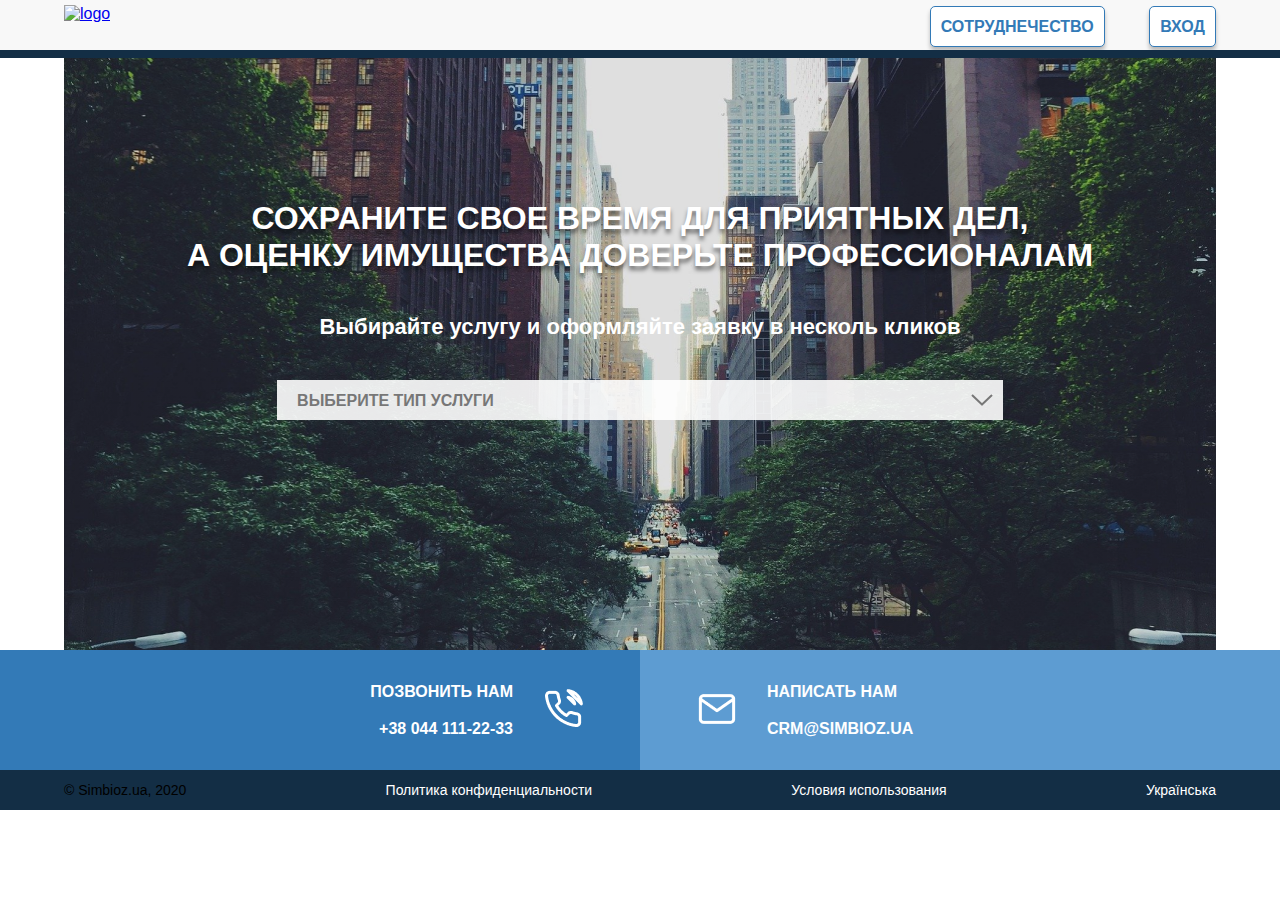
==== index.html @ c9c801bd "github pages" ====
<!DOCTYPE html>
<html lang="en">
  <head>
    <meta charset="UTF-8" />
    <meta name="viewport" content="width=device-width, initial-scale=1.0" />
    <meta http-equiv="X-UA-Compatible" content="ie=edge" />
    <title>Test</title>
    <link rel="stylesheet" href="src/css/normalize.css" />
    <link rel="stylesheet" href="src/css/styles.css" />
  </head>
  <body>
    <header class="header">
      <div class="container">
        <div class="header__div">
          <div class="header__logo">
            <a href="#">
              <picture>
                <source
                  srcset="images/logo-mobile.png"
                  media="(max-width: 767px)"
                />
                <img src="images/logo-dt.png" alt="logo" />
              </picture>
            </a>
          </div>
          <div class="menu">
            <button class="menu__button" type="button">
              <img src="images/Frame.png" alt="frame" />
            </button>
          </div>

          <div class="buttonGrup">
            <button type="button" class="buttonGrup__button">
              Сотруднечество
            </button>
            <button type="button" class="buttonGrup__button">
              Вход
            </button>
          </div>
        </div>
      </div>
    </header>

    <main class="main">
      <div class="container background">
        <div class="body">
          <p class="body__title">
            сохраните свое время для приятных дел,
            <br />а оценку имущества доверьте профессионалам
          </p>
          <p class="body__subtitle">
            Выбирайте услугу и оформляйте заявку в несколь кликов
          </p>
          <div class="select empty"  id="service">
            <p class="select__type select__after">Выберите тип услуги</p>
          </div>

          <div class="select empty invisible"  id="subCategory">
            <p class="select__type select__after">Выберите подраздел услуги</p>
          </div>

          <div class="select empty invisible"  id="category">
            <p class="select__type select__after">Выберите категорию</p>
          </div>        
        </div>

    </main>

    <footer class="footer">
      <div class="footer__contact">
        <div class="phoneBlock">
          <div class="container">
            <p class="phoneBlock__call">ПОзвонить нам</p>
            <p class="phoneBlock__phone">
              <a href="tel:+38 044 111-22-33" class="link">
                +38 044 111-22-33
              </a>
            </p>
          </div>
        </div>

        <div class="emailBlock">
          <div class="container">
            <p class="emailBlock__message">написать нам</p>
            <p class="emailBlock__email">
              <a href="mailto:rm@simbioz.ua" class="link">
                crm@simbioz.ua
              </a>
            </p>
          </div>
        </div>
      </div>

      <div class="copyright">
        <div class="container copyright__text">
          <p class="copyright__symbioz">&copy; Simbioz.ua, 2020</p>
          <p class="copyright__politic">
            <a href="#" class="link">
              Политика конфиденциальности
            </a>
          </p>
          <p class="copyright__conditions">
            <a href="#" class="link">
              Условия использования
            </a>
          </p>
          <p class="copyright__language">
            <a href="#" class="link">
              Українська
            </a>
          </p>
        </div>
    </footer>

    <script src="src/js/function.js"></script>
  </body>
</html>
---- src/css/styles.css ----
html {
  box-sizing: border-box;
  width: 100vw;
  overflow-x: hidden;
}

*,
*::before,
*::after {
  box-sizing: inherit;
  padding: 0;
  margin: 0;
}

body {
  min-height: 100vh;
  font-family: -apple-system, BlinkMacSystemFont, 'Segoe UI', Roboto, Oxygen,
    Ubuntu, Cantarell, 'Open Sans', 'Helvetica Neue', sans-serif;
  background-color: #fff;
}

@media (min-width: 320px) {
  .container {
    width: 90%;
    margin: 0 auto;
  }

  .header {
    background-color: #f8f8f8;
    height: 50px;
  }

  .header__logo {
    display: flex;
    padding: 5px 0;
  }

  .menu__button {
    background: none;
    border: none;
  }

  .header:after {
    content: '';
    position: absolute;
    width: 100%;
    top: 50px;
    left: 0;
    border-bottom: 8px solid #132e45;
  }

  .buttonGrup {
    display: none;
  }
  /* end header */

  /* main */
  .main {
    background: linear-gradient(rgb(0, 0, 0) 0%, rgba(0, 0, 0, 0.1) 0%),
      url('../images/bg.png');
    background-position: 50% 50%;
    background-repeat: no-repeat;
    background-size: cover;
    min-height: 600px;
  }

  .body {
    display: flex;
    flex-direction: column;
    align-items: center;
  }

  .body__title,
  .body__subtitle {
    padding: 0;
    margin: 0;
    text-align: center;
    color: #ffffff;
    font-family: 'Roboto', sans-serif;
    font-style: normal;
    font-weight: bold;
  }

  .body__title {
    padding-top: 150px;
    font-size: 32px;
    line-height: 37px;
    text-transform: uppercase;
    text-shadow: 0px 4px 4px rgba(0, 0, 0, 0.5);
    margin-bottom: 40px;
  }

  .body__subtitle {
    font-size: 22px;
    line-height: 26px;
    margin-bottom: 40px;
  }

  .select {
    width: 70%;
  }
  .select__type {
    display: flex;
    align-items: center;
    pointer-events: none;
    padding-left: 20px;
    font-family: 'Roboto', sans-serif;
    font-style: normal;
    font-weight: bold;
    font-size: 16px;
    line-height: 19px;
    text-transform: uppercase;
    color: #777777;
    min-height: 40px;
    background-color: rgba(255, 255, 255, 0.9);
    position: relative;
  }
  .select.empty .select__type::after {
    content: '';
    position: absolute;
    background-image: url('../images/arrow.svg');
    width: 22px;
    height: 12px;
    top: 14px;
    right: 10px;
  }

  .invisible {
    display: none;
  }

  /* select */

  .select {
    margin-bottom: 20px;
  }

  .select__ul {
    list-style-type: none;
    padding: 0;
    padding-left: 20px;
    background-color: rgba(255, 255, 255, 0.9);
    padding-bottom: 14px;
  }

  .select__li:not(:last-child) {
    margin-bottom: 4px;
  }

  .select__li {
    font-family: 'Roboto', sans-serif;
    font-style: normal;
    font-weight: normal;
    font-size: 14px;
    line-height: 16px;

    color: #286090;
  }

  .view {
    width: 80%;
    margin: 0 auto;
  }

  .view__img {
    width: 400px;
    height: 400px;
  }

  /* end main */

  /* footer */
  .phoneBlock,
  .emailBlock {
    position: relative;
  }

  .phoneBlock {
    text-align: right;
    background-color: #337ab7;
  }

  .phoneBlock__call::after {
    content: '';
    position: absolute;
    background-image: url('../images/phone-mobile.svg');
    width: 29px;
    height: 29px;
    top: 10px;
    right: -45px;
  }

  .emailBlock {
    background-color: #5d9cd2;
  }

  .emailBlock__message::before {
    content: '';
    position: absolute;
    background-image: url('../images/mail-mobile.png');
    width: 30px;
    height: 30px;
    top: 8px;
    left: -50px;
  }

  .phoneBlock__call,
  .phoneBlock__phone,
  .emailBlock__message,
  .emailBlock__email {
    padding: 0;
    margin: 0;
    font-family: 'Roboto', sans-serif;
    font-style: normal;
    font-weight: bold;
    font-size: 16px;
    line-height: 19px;
    text-transform: uppercase;
    color: #ffffff;
  }
  .phoneBlock__call,
  .emailBlock__message {
    position: relative;
    margin-bottom: 6px;
  }

  .link {
    text-decoration: none;
    color: #ffffff;
  }

  .copyright {
    background: #132e45;
  }

  .copyright__symbioz,
  .copyright__politic,
  .copyright__conditions,
  .copyright__language {
    margin: 0;
    text-align: center;
    font-family: 'Roboto', sans-serif;
    font-style: normal;
    font-weight: normal;
    font-size: 14px;
    line-height: 16px;
  }
  /* end footer */

  /* common */
  .form {
    display: flex;
    flex-direction: column;
    padding-top: 20px;
  }

  .details,
  .title__label,
  .description__label,
  .add,
  .name__label,
  .email__label,
  .phone__label {
    font-family: 'Roboto', sans-serif;
    font-style: normal;
    font-weight: normal;
    font-size: 14px;
    line-height: 16px;
  }

  .title__text,
  .description__text {
    min-width: 200px;
    min-height: 30px;
    border: 1px solid gray;
    border-radius: 6px;
  }

  .title__text {
    background-color: rgb(196, 177, 177);
    font-family: 'Roboto', sans-serif;
    font-style: normal;
    font-weight: normal;
    font-size: 14px;
    line-height: 16px;
    padding-left: 20px;
    display: flex;
    align-items: center;
  }

  .details,
  .contacts {
    font-weight: bold;
  }

  .add {
    color: blue;
  }

  .line {
    margin-top: 10px;
    border-bottom: 2px solid gray;
    margin-bottom: 10px;
  }

  .name__input,
  .email__input,
  .phone__input {
    border-radius: 6px;
    border: 1px solid gray;
    margin-bottom: 10px;
    min-height: 30px;
  }

  .form__button {
    font-family: 'Roboto', sans-serif;
    font-style: normal;
    font-weight: bold;
    font-size: 16px;
    line-height: 19px;
    text-align: center;
    text-transform: uppercase;
    color: #337ab7;
    background: #ffffff;
    border: 1px solid #337ab7;
    box-shadow: 0px 4px 4px rgba(0, 0, 0, 0.25);
    border-radius: 5px;
    padding: 10px;
  }
  .info:last-child {
    margin-bottom: 20px;
  }

  /* end common */

  /* modal */
  .modal {
    position: fixed;
    z-index: 999;
    top: 0;
    left: 0;
    width: 100vw;
    height: 100vh;
    background-color: rgba(255, 255, 255, 0.1);
    display: flex;
    justify-content: center;
    align-items: center;
  }

  .modal__container {
    max-width: 600px;
    width: 100%;
    min-height: 400px;
    background-color: #fff;
  }

  .head,
  .ok {
    display: flex;
    align-items: center;
    background-color: rgb(247, 247, 247);
  }

  .head__text {
    width: 99%;
    text-align: center;
    padding-top: 15px;
    padding-bottom: 15px;
  }

  .head__button {
    margin-right: 10px;
    width: 26px;
    height: 24px;
    background-color: rgb(247, 247, 247);
    border: none;
    transform: scale(1.5, 1.5);
  }
  .modal__text {
    min-height: 300px;
    display: flex;
    justify-content: center;
    align-items: center;
    color: red;
    font-weight: bold;
  }

  .ok {
    display: flex;
    align-items: center;
    justify-content: center;
    padding-top: 15px;
    padding-bottom: 15px;
  }

  .ok__button {
    font-family: 'Roboto', sans-serif;
    font-style: normal;
    font-weight: bold;
    font-size: 16px;
    line-height: 19px;
    text-align: center;
    text-transform: uppercase;
    color: #337ab7;
    background: #ffffff;
    border: 1px solid #337ab7;
    box-shadow: 0px 4px 4px rgba(0, 0, 0, 0.25);
    border-radius: 5px;
    padding: 10px;
  }

  .visible {
    display: none;
  }
}

@media (max-width: 767px) {
  /* header */
  .header__div {
    display: flex;
    justify-content: space-between;
    align-items: center;
  }

  /* footer */

  .copyright {
    padding-top: 7px;
    padding-bottom: 7px;
  }
  .copyright__symbioz,
  .copyright__politic,
  .copyright__conditions {
    margin-bottom: 4px;
  }

  .phoneBlock {
    padding-right: 80px;
    padding-top: 20px;
    padding-bottom: 18px;
  }

  .emailBlock {
    padding-left: 80px;
    padding-top: 20px;
    padding-bottom: 18px;
  }

  .info,
  .title,
  .description,
  .name,
  .email,
  .phone {
    display: flex;
    flex-direction: column;
  }

  .contacts,
  .name__label,
  .email__label,
  .phone__label {
    margin-bottom: 10px;
  }

  .details {
    margin-bottom: 20px;
  }
  .title {
    margin-bottom: 20px;
  }

  .title__label,
  .description__label {
    margin-bottom: 10px;
  }

  .button__submit {
    display: flex;
    justify-content: center;
  }
  .description__text {
    margin-bottom: 10px;
  }
}

@media (min-width: 768px) {
  /* header */
  .menu {
    display: none;
  }
  .background {
    background: linear-gradient(rgb(0, 0, 0) 0%, rgba(0, 0, 0, 0.1) 0%),
      url('../images/bg.png');
    background-position: 50% 50%;
    background-repeat: no-repeat;
    background-size: cover;
    min-height: 600px;
  }
  .main {
    width: 90%;
    margin: 0 auto;
  }
  .header__div {
    display: flex;
    justify-content: space-between;
  }

  .buttonGrup {
    display: inline-block;
    padding-top: 6px;
  }

  .buttonGrup__button {
    font-family: 'Roboto', sans-serif;
    font-style: normal;
    font-weight: bold;
    font-size: 16px;
    line-height: 19px;
    text-align: center;
    text-transform: uppercase;
    color: #337ab7;
    background: #ffffff;
    border: 1px solid #337ab7;
    box-shadow: 0px 4px 4px rgba(0, 0, 0, 0.25);
    border-radius: 5px;
    padding: 10px;
  }

  .buttonGrup__button:first-child {
    margin-right: 40px;
  }

  /* end header */

  /* footer */
  .phoneBlock,
  .emailBlock {
    width: 50%;
  }

  .footer__contact {
    display: flex;
  }

  .phoneBlock {
    padding-right: 100px;
    text-align: right;
    padding-top: 32px;
    padding-bottom: 32px;
  }

  .phoneBlock__call,
  .emailBlock__message {
    margin-bottom: 18px;
  }

  .emailBlock {
    padding-top: 32px;
    padding-bottom: 32px;
    padding-left: 100px;
  }

  .phoneBlock__call::after {
    content: '';
    position: absolute;
    background-image: url('../images/phone-call.png');
    width: 40px;
    height: 40px;
    top: 7px;
    right: -70px;
  }

  .emailBlock__message::before {
    content: '';
    position: absolute;
    background-image: url('../images/mail.png');
    width: 40px;
    height: 40px;
    top: 7px;
    left: -70px;
  }

  .copyright__text {
    height: 40px;
    display: flex;
    justify-content: space-between;
  }

  .copyright__text {
    height: 40px;
    align-items: center;
  }
  /* end footer */

  /* form */
  .info {
    width: 60%;
  }

  .title,
  .description,
  .name,
  .email,
  .phone {
    display: flex;
    justify-content: space-between;
    align-items: center;
    margin-bottom: 20px;
  }

  .contacts,
  .details {
    margin-bottom: 10px;
  }

  .title__text,
  .description__text,
  .name__input,
  .email__input,
  .phone__input {
    min-width: 60%;
  }

  .add {
    padding-left: 40%;
  }
  .button__submit {
    display: flex;
    justify-content: flex-end;
  }
}
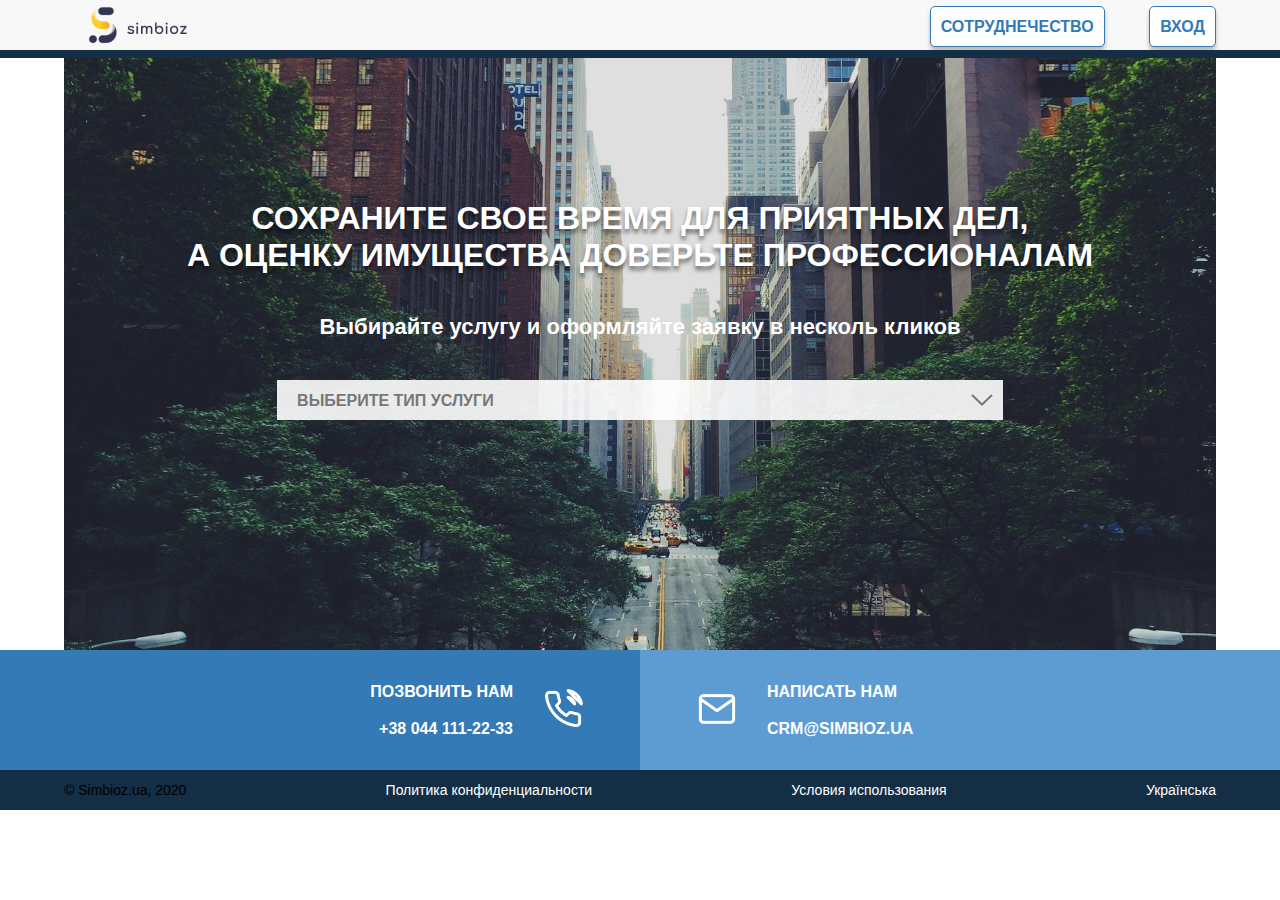
==== commit 7992586d: "add path logo" ====
--- a/index.html
+++ b/index.html
@@ -16,16 +16,16 @@
             <a href="#">
               <picture>
                 <source
-                  srcset="images/logo-mobile.png"
+                  srcset="src/images/logo-mobile.png"
                   media="(max-width: 767px)"
                 />
-                <img src="images/logo-dt.png" alt="logo" />
+                <img src="src/images/logo-dt.png" alt="logo" />
               </picture>
             </a>
           </div>
           <div class="menu">
             <button class="menu__button" type="button">
-              <img src="images/Frame.png" alt="frame" />
+              <img src="src/images/Frame.png" alt="frame" />
             </button>
           </div>
 
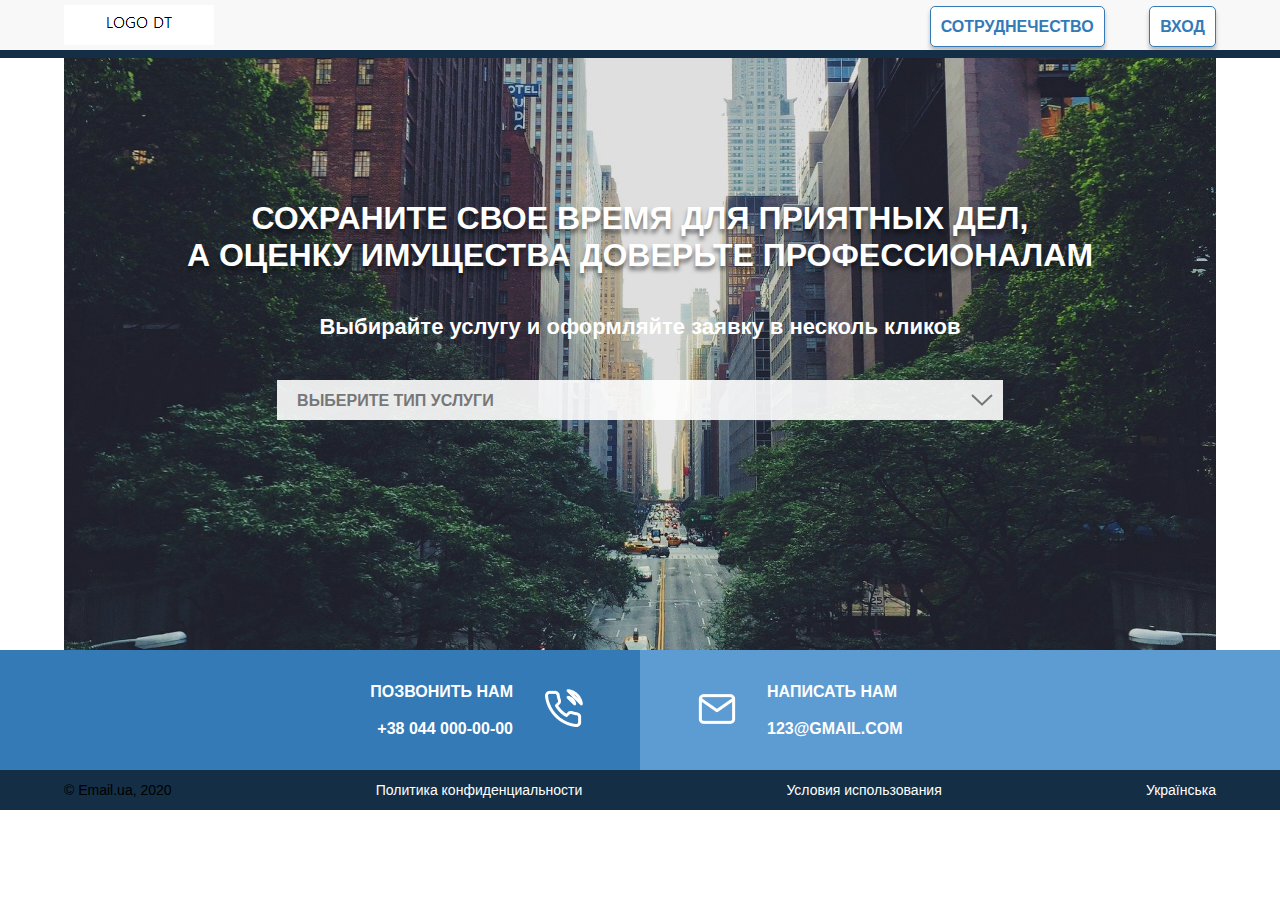
==== commit 4deb64df: "change logo" ====
--- a/index.html
+++ b/index.html
@@ -51,6 +51,7 @@
           <p class="body__subtitle">
             Выбирайте услугу и оформляйте заявку в несколь кликов
           </p>
+          
           <div class="select empty"  id="service">
             <p class="select__type select__after">Выберите тип услуги</p>
           </div>
@@ -72,8 +73,8 @@
           <div class="container">
             <p class="phoneBlock__call">ПОзвонить нам</p>
             <p class="phoneBlock__phone">
-              <a href="tel:+38 044 111-22-33" class="link">
-                +38 044 111-22-33
+              <a href="tel:+38 044 000-00-00" class="link">
+                +38 044 000-00-00
               </a>
             </p>
           </div>
@@ -83,8 +84,8 @@
           <div class="container">
             <p class="emailBlock__message">написать нам</p>
             <p class="emailBlock__email">
-              <a href="mailto:rm@simbioz.ua" class="link">
-                crm@simbioz.ua
+              <a href="mailto:123@gmail.com" class="link">
+                123@gmail.com
               </a>
             </p>
           </div>
@@ -93,7 +94,7 @@
 
       <div class="copyright">
         <div class="container copyright__text">
-          <p class="copyright__symbioz">&copy; Simbioz.ua, 2020</p>
+          <p class="copyright__symbioz">&copy; Email.ua, 2020</p>
           <p class="copyright__politic">
             <a href="#" class="link">
               Политика конфиденциальности
